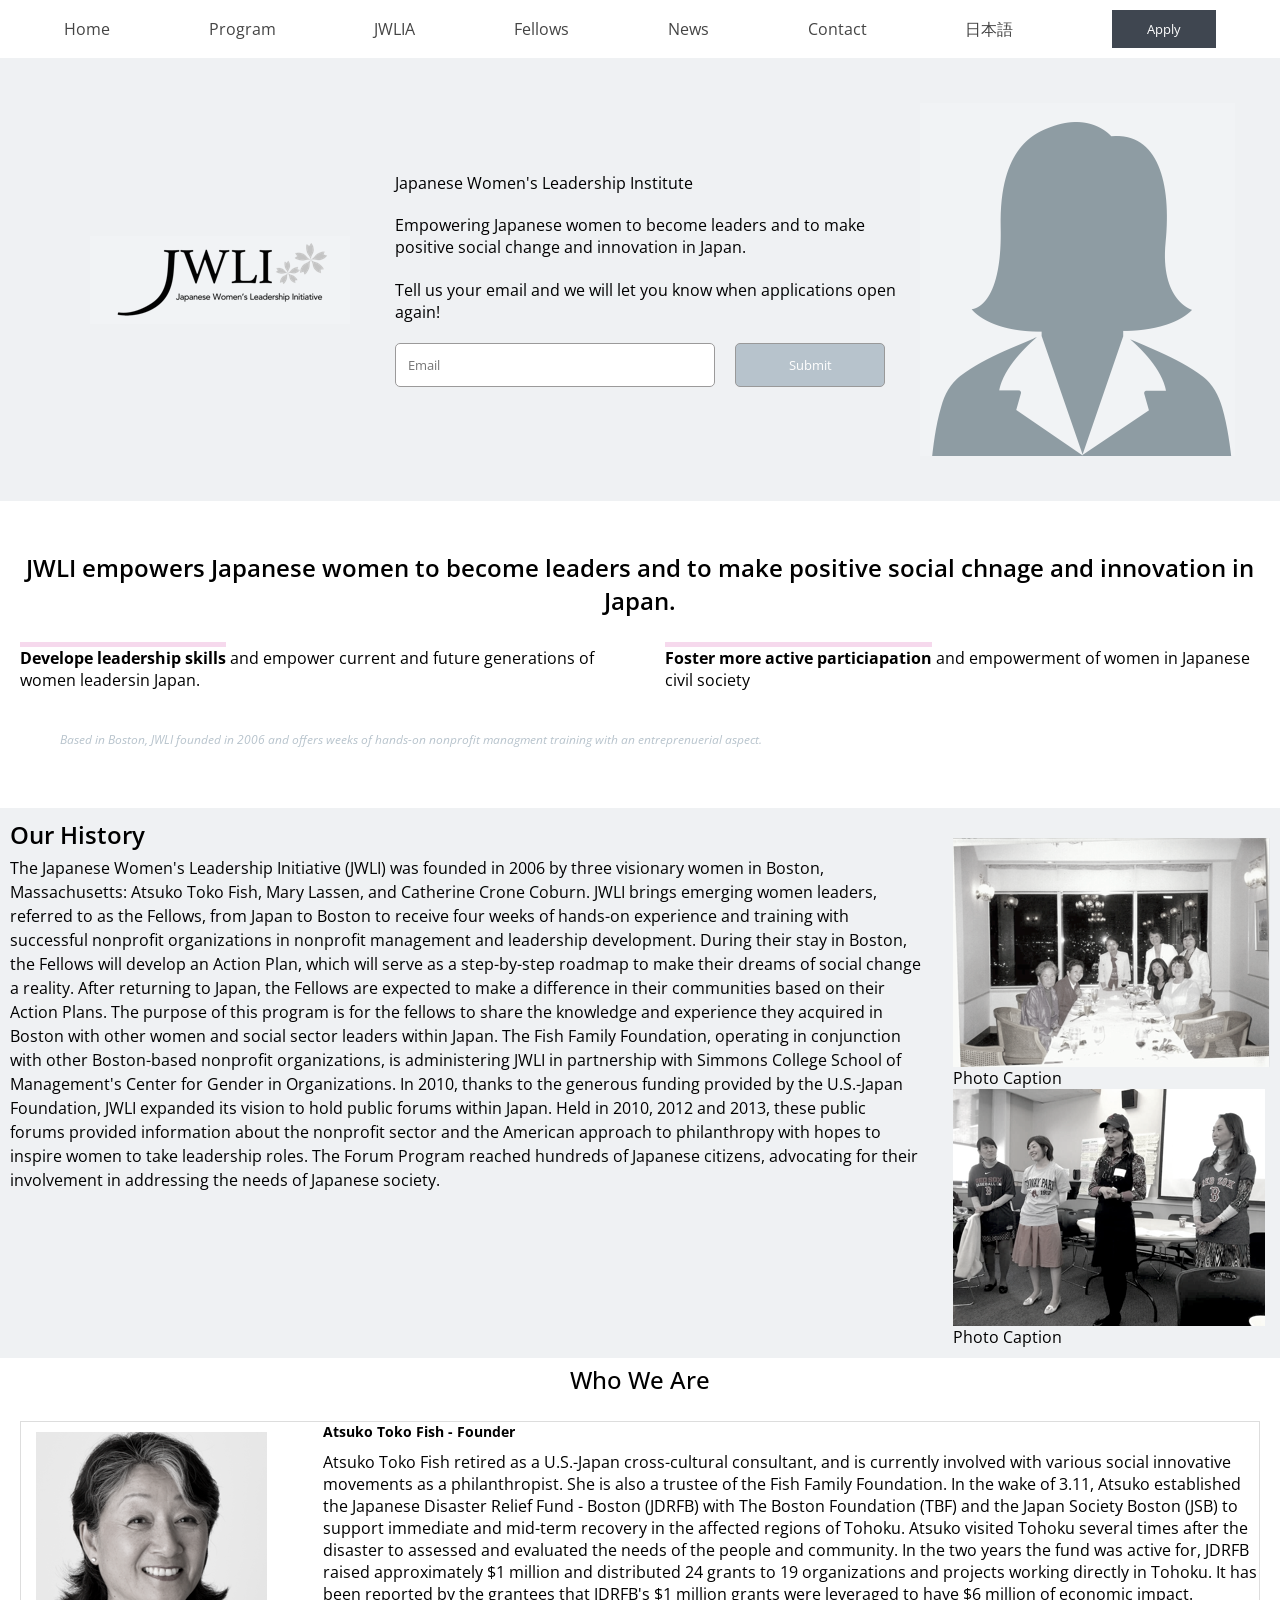
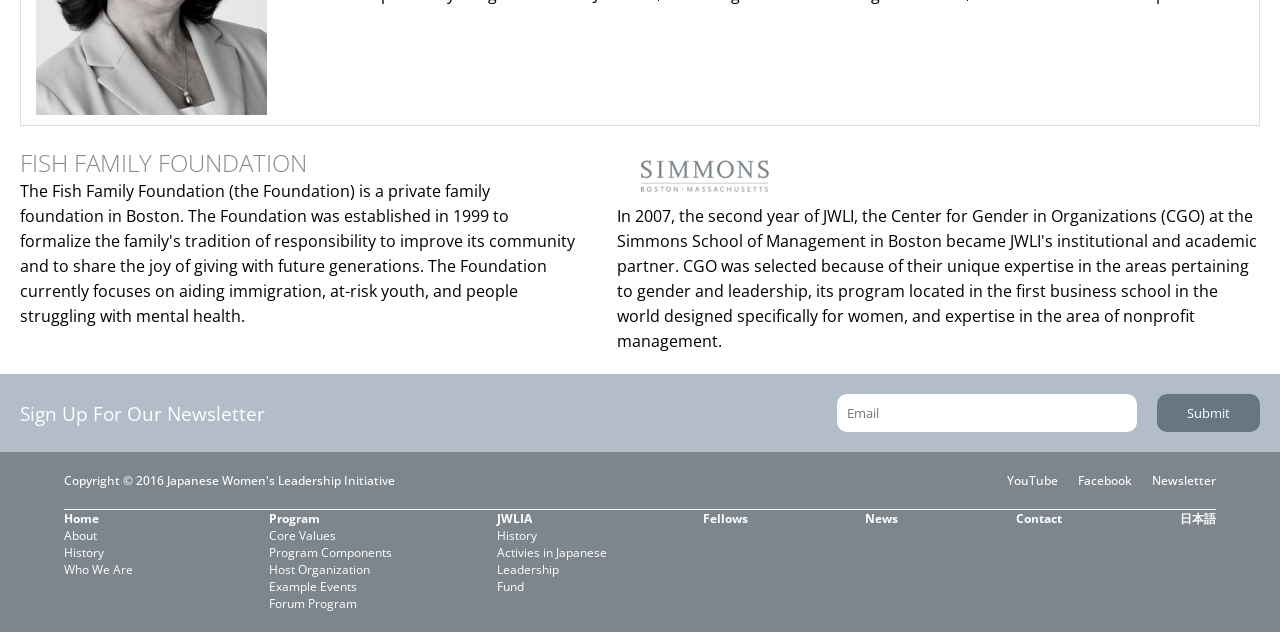
==== index.html @ 98484e45 "Rename homepage to index.html" ====
<html lang="en">
<!DOCTYPE html>
<head>
    <meta charset="UTF-8">
    <meta name="viewport" content="width=device-width, initial-scale=1.0">
    <title>Japanese Women</title>
    <link rel="stylesheet" href="css/normalize.css">
    <link rel="stylesheet" href="jwp.css">
    <link rel="preconnect" href="https://fonts.googleapis.com">
    <link rel="preconnect" href="https://fonts.gstatic.com" crossorigin>
    <link href="https://fonts.googleapis.com/css2?family=Lilita+One&family=Nunito+Sans:ital,opsz,wght@0,6..12,200..1000;1,6..12,200..1000&family=Nunito:ital,wght@0,200..1000;1,200..1000&family=Open+Sans:ital,wght@0,300..800;1,300..800&family=Roboto:ital,wght@0,100..900;1,100..900&family=Source+Sans+3:ital,wght@0,200..900;1,200..900&family=Titan+One&display=swap"
            rel="stylesheet">
</head>

<body>
    <header>
        <nav>
            <ul>
                <li><a href="#">Home</a></li>
                <li><a href="#">Program</a></li>
                <li><a href="#">JWLIA</a></li>
                <li><a href="#">Fellows</a></li>
                <li><a href="#">News</a></li>
                <li><a href="#">Contact</a></li>
                <li><a href="#">日本語</a></li>
                <li><button type="submit">Apply</button></li>
            </ul>
        </nav>
    </header>

    <main>
        <section class="japanOne">
            <section class="japanOne">
                <img src="jwli.png" alt="image of the logo">
            </section>

            <section class="japTwo">
                <p>Japanese Women's Leadership Institute</p>
                <p>Empowering Japanese women to become leaders and to make positive social change and innovation in
                    Japan.</p>

                <p>Tell us your email and we will let you know when applications open again!</p>
                <form>
                    <input type="email" placeholder="Email">
                    <button type="submit">Submit</button>
                </form>
            </section>

            <section class="japThree">
                <img src="JP-blank.png" alt="women apart of the culture">
            </section>
        </section>
    </main>
    <section class="oneSec">
        <section class="oneOfone">
            <h2>JWLI empowers Japanese women to become leaders and to make positive social chnage and innovation in
                Japan.</h2>

            <section class="oneOftwo">
                <p><span>Develope leadership skills</span> and empower current and future generations of women leadersin Japan.</p>
                <p><span>Foster more active particiapation</span> and empowerment of women in Japanese civil society</p>
            </section>
            <section class="oneOftres">
                <p>Based in Boston, JWLI founded in 2006 and offers weeks of hands-on nonprofit managment training with
                    an entreprenuerial aspect.</p>
            </section>
        </section>
    </section>
    <section class="twoSec">
            <section class="twoTwos">
                <h2>Our History</h2>
                <p>The Japanese Women's Leadership Initiative (JWLI) was founded in 2006 by three visionary women in
                    Boston, Massachusetts: Atsuko Toko Fish, Mary Lassen, and Catherine Crone Coburn. JWLI brings
                    emerging women leaders, referred to as the Fellows, from Japan to Boston to receive four weeks of
                    hands-on experience and training with successful nonprofit organizations in nonprofit management and
                    leadership development. During their stay in Boston, the Fellows will develop an Action Plan, which
                    will serve as a step-by-step roadmap to make their dreams of social change a reality. After
                    returning to Japan, the Fellows are expected to make a difference in their communities based on
                    their Action Plans. The purpose of this program is for the fellows to share the knowledge and
                    experience they acquired in Boston with other women and social sector leaders within Japan.
                    The Fish Family Foundation, operating in conjunction with other Boston-based nonprofit
                    organizations, is administering JWLI in partnership with Simmons College School of Management's
                    Center for Gender in Organizations.
                    In 2010, thanks to the generous funding provided by the U.S.-Japan Foundation, JWLI expanded its
                    vision to hold public forums within Japan. Held in 2010, 2012 and 2013, these public forums provided
                    information about the nonprofit sector and the American approach to philanthropy with hopes to
                    inspire women to take leadership roles. The Forum Program reached hundreds of Japanese citizens,
                    advocating for their involvement in addressing the needs of Japanese society.
                </p>
            </section>
            <section class="twoTrees">
                <section class="twoPics">
                    <img src="photo1-1.png" alt="Celebrating their success">
                    <p>Photo Caption</p>
                </section>
                <section class="twoPics">
                    <img src="photo2-2.png" alt="Talking about the process it took">
                    <p>Photo Caption</p>
                </section>
            </section>
    </section>
    <section class="treeSec">
        <h2>Who We Are</h2>
        <section class="sec3">
            <img src="Atsuko-Toko-Fish.png" alt="Founder, Atsuko Toko Fish">
            <section class="sec4">
                <h3>Atsuko Toko Fish - Founder</h3>
                <p>
                    Atsuko Toko Fish retired as a U.S.-Japan cross-cultural consultant, and is currently involved with
                    various social innovative movements as a philanthropist. She is also a trustee of the Fish Family
                    Foundation. In the wake of 3.11, Atsuko established the Japanese Disaster Relief Fund - Boston (JDRFB)
                    with The Boston Foundation (TBF) and the Japan Society Boston (JSB) to support immediate and mid-term
                    recovery in the affected regions of Tohoku. Atsuko visited Tohoku several times after the disaster to
                    assessed and evaluated the needs of the people and community. In the two years the fund was active for,
                    JDRFB raised approximately $1 million and distributed 24 grants to 19 organizations and projects working
                    directly in Tohoku. It has been reported by the grantees that JDRFB's $1 million grants were leveraged
                    to have $6 million of economic impact.
                </p>
            </section>
        </section>
    </section>
    <section class="fourSec">
        <section>
            <h2>FISH FAMILY FOUNDATION</h2>
            <p>The Fish Family Foundation (the Foundation) is a private family foundation in Boston. The Foundation was
                established in 1999 to formalize the family's tradition of responsibility to improve its community and
                to share the joy of giving with future generations. The Foundation currently focuses on aiding
                immigration, at-risk youth, and people struggling with mental health.</p>
        </section>
        <section>
            <img src="Simmons.png" alt="Location and place of partnership">
            <p>In 2007, the second year of JWLI, the Center for Gender in Organizations (CGO) at the Simmons School of
                Management in Boston became JWLI's institutional and academic partner. CGO was selected because of their
                unique expertise in the areas pertaining to gender and leadership, its program located in the first
                business school in the world designed specifically for women, and expertise in the area of nonprofit
                management.</p>
        </section>
    </section>
    <footer>
        <section class="footerOne">
            <h3>Sign Up For Our Newsletter</h3>
            <form>
                <input type="email" placeholder="Email">
                <button type="submit">Submit</button>
            </form>
        </section>

        <section class="bottom">
            <section class="bottomOne">
                <p>Copyright &copy; 2016 Japanese Women's Leadership Initiative</p>
                <ul>
                    <li>YouTube</li>
                    <li>Facebook</li>
                    <li>Newsletter</li>
                </ul>
            </section>

            <section class="bottomUp">
                <ul id="oneFirst">
                    <li class="firstOnes">Home</li>
                    <li>About</li>
                    <li>History</li>
                    <li>Who We Are</li>

                </ul>

                <ul id="twoFirst">
                    <li class="firstOnes">Program</li>
                    <li>Core Values</li>
                    <li>Program Components</li>
                    <li>Host Organization</li>
                    <li>Example Events</li>
                    <li>Forum Program</li>
                </ul>

                <ul id="threeFirst">
                    <li class="firstOnes">JWLIA</li>
                    <li>History</li>
                    <li>Activies in Japanese</li>
                    <li>Leadership</li>
                    <li>Fund</li>
                </ul>

                <ul id="fourFirst">
                    <li class="firstOnes">Fellows</li>
                    <li class="firstOnes">News</li>
                    <li class="firstOnes">Contact</li>
                    <li class="firstOnes">日本語</li>
                </ul>
            </section>
        </section>
    </footer>
</body>

</html>
---- jwp.css ----
* {
    box-sizing: border-box;
    margin: 0;
    padding: 0;
    font-family: "Open Sans", sans-serif;
    clear: both; 
}


Clear fix hack .clearfix:after {
    content: ".";
    display: block;
    clear: both;
    visibility: hidden;
    line-height: 0;
    height: 0;
}

/******************************************
/* HEADER
/*******************************************/
header{ 
    height: auto; 
    clear: both;  
    height: auto; 
}
header {
    background-color: white;
    padding: 10px 0;
}

header nav {
    width: 90%;
    margin: 0 auto;
}

header ul {
    display: flex;
    align-items: center;
    justify-content: space-between;

    list-style: none;
    margin: 0;
    padding: 0;
}

header a {
    text-decoration: none;
    color: #444;
}

header button {
    background-color: #3f4650;
    color: white;
    border: none;
    padding: 10px 35px;
}

/******************************************
/* Section 2
/*******************************************/

.japanOne{
    display: flex; 
    justify-content: space-around;
    align-items: center;
    padding: 45px; 
    height: auto; 
    background: rgb(239, 241,243); 
    clear: both; 
}

.japTwo p{
    line-height: 1.4;
    max-width: 550px;
    margin-bottom: 20px;
}

.japTwo .pGraph{
    font-size: 10px; 
    margin: 5px 0; 
}

.japTwo form{
    display: flex;
    gap: 20px;
    margin-top: 10px;
}

.japTwo input {
    width: 320px;
    padding: 12px;
    border: 1px solid #9b9a9a;
    border-radius: 5px;
    
}
.japTwo button {
    width: 150px;
    padding: 12px;
    border: 1px solid #999;
    background: #b7c3cc;
    color: white;
    font-family: 14px;
    border-radius: 5px;
}
/******************************************
/* Section 3
/*******************************************/

.oneSec{
    height: auto;  
    padding: 20px; 
    clear: both; 
}
.oneOfone h2{
    font-weight: 600;
    text-align: center;
    margin: 30px 0; 
}
.oneOfTwo{
    display: flex;
    justify-content: space-between;
    gap: 50px;
}
.oneOfTwo p{
    flex: 1; ;
}
.oneOfTwo span{
    font-weight: bold;
    border-top: 5px solid rgb(246, 217, 237);
}
.oneOftres{
    display: flex; 
    font-size: 12px;
    color: #b7c3cc;
    margin: 40px; 
    font-style: italic;
}

/******************************************
/* Section 4
/*******************************************/

.twoSec{
    padding: 10px; 
    display: flex; 
     height: auto; 
    background: rgb(239, 241, 243);
    gap: 30px; 
    clear: both; 
}
.twoSec h2{
    font-weight: 600;
}
.twoTwos p{
    margin-top: 5px;
    line-height: 1.5;
}
.twoTrees{
     height: auto; 
    margin-top: 20px; 
}
/******************************************
/* Section 5
/*******************************************/

.treeSec{
    clear: both; 
    height: auto; 
}
.treeSec h2{
    padding: 5px; 
    text-align: center;
    font-weight: 500;
    margin-bottom: 20px;
}
.sec3{ 
    display: flex; 
    align-items: flex-start;
    gap: 40px; 
    height: auto;
    margin: 0 20px;
    border: 1px solid #ddd;
}
.sec4 h3{
    margin-bottom: 10px;
    font-size: 14px;
}
.sec p{
    font-size: 10px;
    font-weight: lighter;
}
.sec3 img {
    padding: 10px 15px;
}

/******************************************
/* Section 6
/*******************************************/

.fourSec{ 
    display: flex; 
    height: auto; 
    gap: 40px; 
    padding: 20px; 
}
.fourSec h2{
    color: rgb(134, 137, 139); 
    font-weight: lighter;
}
.fourSec p{
    line-height: 25px;
}

/******************************************
/* Footer
/*******************************************/
footer{
    height: auto; 
}
.footerOne{
    text-align: center;
    padding: 35px 0;
    display: flex; 
    padding: 20px; 
    background: rgb(179, 189, 201);
    color: white;  
}

.footerOne h3{
    font-weight: 400;
    width: 40%; 
    display: flex; 
    align-items: center; 
}
.footerOne form{
    justify-content: right;
    display: flex;
    gap: 20px;
    width: 60%;  
}
.footerOne input {
    width: 300px;
    padding: 10px;
    border: none;
    border-radius: 10px;
}
.footerOne button {
    padding: 10px 30px;
    border: none;
    background: #667783;
    color: white;
    border-radius: 10px;
    text-align: center;
}
.bottom{
    background: rgb(126, 134, 141);
    color: white;
    padding: 20px 5%;
    text-align: center;
}
.bottomOne{
    border-bottom: 1px solid white; 
    display: flex; 
    padding-bottom: 20px 
}
.bottomOne ul{ 
    display: flex;  
    width: 50%; 
    list-style: none;
    justify-content: flex-end;
    gap: 20px;
    font-size: 12px;
    font-weight: 500;
}
.bottomOne p{
    display: flex;
    width: 50%; 
    font-size: 12px;
    font-weight: 500; 
    justify-content: flex-start;
}
.bottomUp{
    display: flex; 
}
.bottomUp ul{
    list-style: none;
    font-size: 12px;
}
#oneFirst{ 
    width: 18%;
    display: flex; 
    flex-direction: column; 
    align-items: flex-start; 
}
#twoFirst{
    width: 20%;
    display: flex; 
    flex-direction: column; 
    align-items: flex-start; 
}
#threeFirst{
    width: 18%;
    display: flex; 
    flex-direction: column; 
    align-items: flex-start; 
}
#fourFirst{
    width: 45%; 
    display: flex; 
    justify-content: space-between;
}
.firstOnes{
    font-weight: bold;
}


/******************************************
/* MEDIA Queries
/*******************************************/

@media screen and (max-width: 1024px) {
    /* Laptop screen size */
    
     header,
    main,
    .japanOne,
    .oneSec,
    .twoSec,
    .treeSec,
    .fourSec {
        background: pink;
    }
    .japanOne {
        flex-direction: column;
        gap: 30px;
    }
     p,
    a,
    li,
    button,
    input,
    span {
        font-size: 14px;
    }

    h2 {
        font-size: 24px;
    }

    h3 {
        font-size: 18px;
    }
    header,
    nav,
    ul {
        background: rgb(126, 134, 141);
    }
    .footerOne,
    .footerOne h3,
    .footerOne input,
    .footerOne button,
    .bottom,
    .bottomOne,
    .bottomOne p,
    .bottomOne li,
    .bottomUp,
    .bottomUp li {
        color: black;
    }
}

@media screen and (max-width: 768px) {
    /* Tablet screen size */
    
   header,
    main,
    .japanOne,
    .oneSec,
    .twoSec,
    .treeSec,
    .fourSec {
        background: rgb(183, 94, 183);
    }
    header ul {
        flex-wrap: wrap;
        gap: 15px;
    }
    .japanOne {
        flex-direction: column;
        gap: 25px;
    }
    .japThree img {
        max-width: 100%;
        height: auto;
    }
    header,
    nav,
    ul {
        background: rgb(126, 134, 141);
    }
}

@media screen and (max-width: 600px) {
    /* Phone screen size */

    header,
    main,
    .japanOne,
    .oneSec,
    .twoSec,
    .treeSec,
    .fourSec {
        background: rgb(111, 190, 205);
    }

    header {
        height: auto;
        padding: 15px;
    }

    header nav {
        width: 100%;
    }

    header ul {
        flex-direction: column;
        align-items: flex-start;
        gap: 12px;
    }

    header button {
        padding: 8px 20px;
    }

    .japanOne {
        flex-direction: column;
        padding: 20px;
        gap: 20px;
    }

    .japTwo form {
        flex-direction: column;
    }

    .japTwo input,
    .japTwo button {
        width: 100%;
    }

    .japThree img {
        width: 100%;
        height: auto;
    }

}
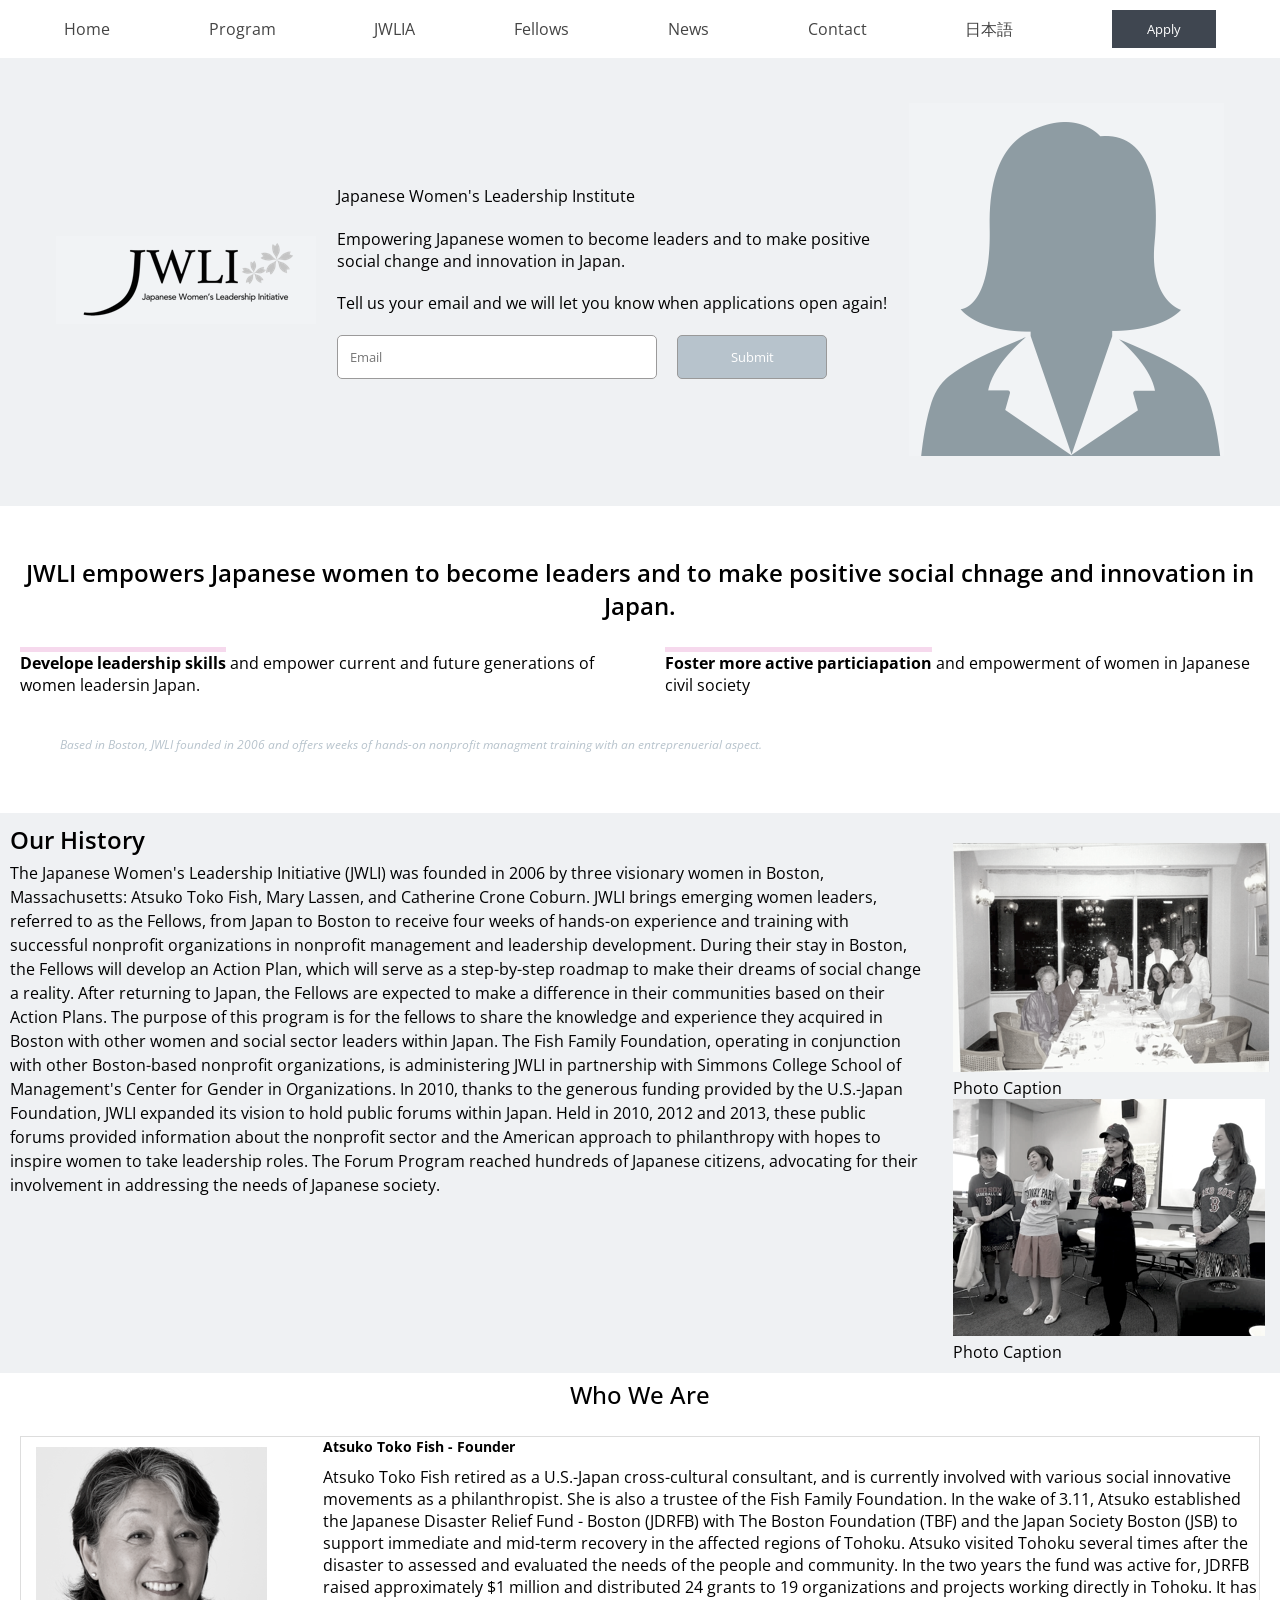
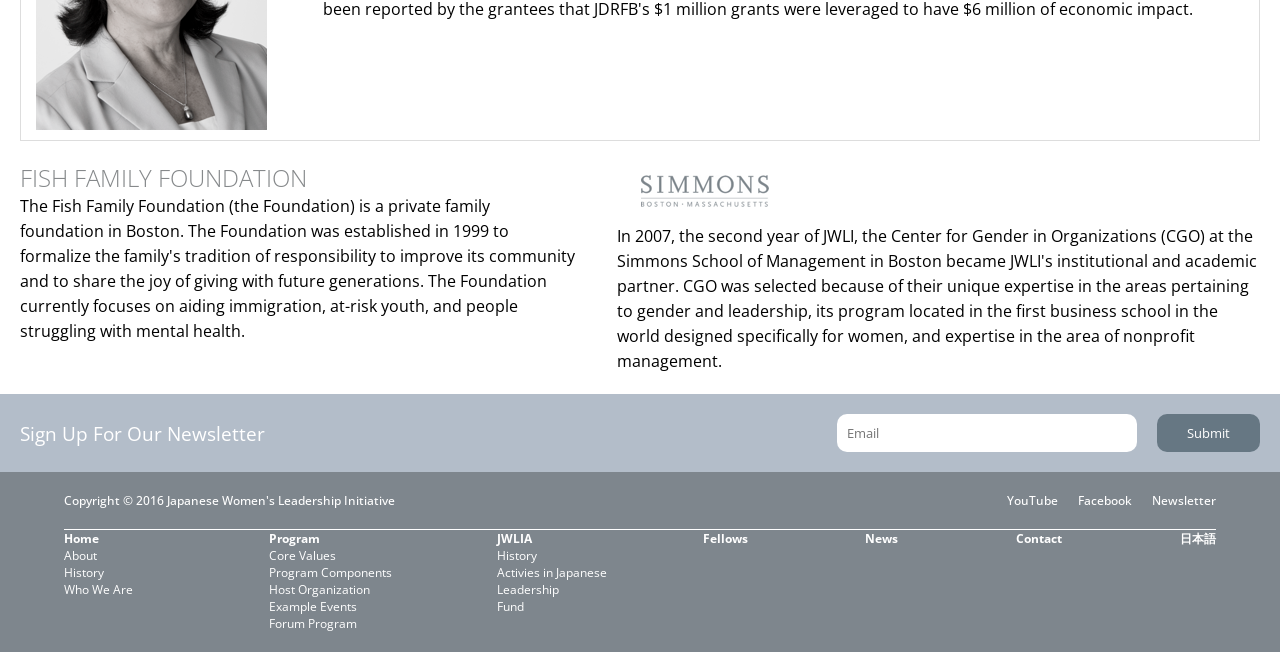
==== commit 933c41b5: "Update responsive design" ====
--- a/index.html
+++ b/index.html
@@ -1,5 +1,5 @@
+<!DOCTYPE html>
 <html lang="en">
-<!DOCTYPE html>
 <head>
     <meta charset="UTF-8">
     <meta name="viewport" content="width=device-width, initial-scale=1.0">
@@ -30,7 +30,7 @@
 
     <main>
         <section class="japanOne">
-            <section class="japanOne">
+            <section class="japLogo">
                 <img src="jwli.png" alt="image of the logo">
             </section>
 
@@ -56,7 +56,7 @@
             <h2>JWLI empowers Japanese women to become leaders and to make positive social chnage and innovation in
                 Japan.</h2>
 
-            <section class="oneOftwo">
+            <section class="oneOfTwo">
                 <p><span>Develope leadership skills</span> and empower current and future generations of women leadersin Japan.</p>
                 <p><span>Foster more active particiapation</span> and empowerment of women in Japanese civil society</p>
             </section>
--- a/jwp.css
+++ b/jwp.css
@@ -3,7 +3,6 @@
     margin: 0;
     padding: 0;
     font-family: "Open Sans", sans-serif;
-    clear: both; 
 }
 
 
@@ -314,28 +313,165 @@
     font-weight: bold;
 }
 
-
-/******************************************
-/* MEDIA Queries
-/*******************************************/
+/* =========================================================
+   MEDIA QUERIES
+   ========================================================= */
+
+
+/* =========================================================
+    SMALL LAPTOP - 1024PX
+   ========================================================= */
 
 @media screen and (max-width: 1024px) {
-    /* Laptop screen size */
-    
-     header,
-    main,
-    .japanOne,
-    .oneSec,
-    .twoSec,
-    .treeSec,
+
+    /* ---------------- COLORS ---------------- */
+
+    header {
+        background: #d9c2cf;
+    }
+
+    .japanOne {
+        background: #f4dfe9;
+    }
+
+    .oneSec {
+        background: #fff7fa;
+    }
+
+    .twoSec {
+        background: #ead8e3;
+    }
+
+    .treeSec {
+        background: #fffafa;
+    }
+
     .fourSec {
-        background: pink;
-    }
+        background: #f2e5eb;
+    }
+
+
+    /* ---------------- NAV ---------------- */
+
+    header {
+        padding: 15px 25px;
+    }
+
+    header nav {
+        width: 100%;
+    }
+
+    header ul {
+        flex-wrap: wrap;
+        justify-content: flex-start;
+        gap: 15px 25px;
+        background: transparent;
+    }
+
+    header a {
+        color: #333;
+    }
+
+
+    /* ---------------- HERO ---------------- */
+
     .japanOne {
-        flex-direction: column;
+        padding: 40px 30px;
         gap: 30px;
     }
-     p,
+
+    .japLogo img {
+        max-width: 180px;
+        height: auto;
+    }
+
+    .japThree img {
+        max-width: 320px;
+        height: auto;
+    }
+
+    .japTwo {
+        flex: 1;
+    }
+
+
+    /* ---------------- JWLI MISSION ---------------- */
+
+    .oneSec {
+        padding: 35px;
+    }
+
+    .oneOfTwo {
+        gap: 30px;
+    }
+
+
+    /* ---------------- HISTORY ---------------- */
+
+    .twoSec {
+        gap: 25px;
+        padding: 30px;
+    }
+
+    .twoTwos {
+        flex: 1.5;
+    }
+
+    .twoTrees {
+        flex: 1;
+    }
+
+    .twoPics img {
+        max-width: 100%;
+        height: auto;
+    }
+
+
+    /* ---------------- WHO WE ARE ---------------- */
+
+    .sec3 {
+        margin: 0 30px;
+        gap: 25px;
+        padding: 20px;
+    }
+
+    .sec3 img {
+        max-width: 250px;
+        height: auto;
+    }
+
+
+    /* ---------------- PARTNERS ---------------- */
+
+    .fourSec {
+        gap: 30px;
+        padding: 30px;
+    }
+
+    .fourSec section {
+        flex: 1;
+    }
+
+    .fourSec img {
+        max-width: 100%;
+        height: auto;
+    }
+
+
+    /* ---------------- FOOTER ---------------- */
+
+    .footerOne {
+        background: #b79aaa;
+    }
+
+    .bottom {
+        background: #75636d;
+    }
+
+
+    /* ---------------- FONT ---------------- */
+
+    p,
     a,
     li,
     button,
@@ -351,96 +487,237 @@
     h3 {
         font-size: 18px;
     }
-    header,
-    nav,
-    ul {
-        background: rgb(126, 134, 141);
-    }
-    .footerOne,
-    .footerOne h3,
-    .footerOne input,
-    .footerOne button,
-    .bottom,
-    .bottomOne,
-    .bottomOne p,
-    .bottomOne li,
-    .bottomUp,
-    .bottomUp li {
-        color: black;
-    }
-}
+}
+
+
+
+/* =========================================================
+    TABLET - 768PX 
+   ========================================================= */
 
 @media screen and (max-width: 768px) {
-    /* Tablet screen size */
-    
-   header,
-    main,
-    .japanOne,
-    .oneSec,
-    .twoSec,
-    .treeSec,
+
+    /* ---------------- COLORS ---------------- */
+
+    header {
+        background: #a67591;
+    }
+
+    .japanOne {
+        background: #e8c4d6;
+    }
+
+    .oneSec {
+        background: #f7e9f0;
+    }
+
+    .twoSec {
+        background: #d9b3c7;
+    }
+
+    .treeSec {
+        background: #fbeef4;
+    }
+
     .fourSec {
-        background: rgb(183, 94, 183);
-    }
+        background: #ead5df;
+    }
+
+
+    /* ---------------- NAV ---------------- */
+
     header ul {
-        flex-wrap: wrap;
-        gap: 15px;
-    }
+        flex-direction: column;
+        align-items: flex-start;
+        gap: 10px;
+    }
+
+    header a {
+        color: white;
+    }
+
+    header button {
+        background: #57414d;
+    }
+
+
+    /* ---------------- HERO ---------------- */
+
     .japanOne {
         flex-direction: column;
-        gap: 25px;
-    }
+        align-items: center;
+        text-align: center;
+        padding: 35px 25px;
+    }
+
+    .japLogo img {
+        max-width: 180px;
+    }
+
+    .japTwo {
+        width: 100%;
+    }
+
+    .japTwo p {
+        max-width: 100%;
+    }
+
+    .japTwo form {
+        justify-content: center;
+    }
+
     .japThree img {
         max-width: 100%;
         height: auto;
     }
-    header,
-    nav,
-    ul {
-        background: rgb(126, 134, 141);
-    }
-}
+
+
+    /* ---------------- MISSION ---------------- */
+
+    .oneOfTwo {
+        flex-direction: column;
+        gap: 20px;
+    }
+
+    .oneOftres {
+        margin: 30px 10px;
+    }
+
+
+    /* ---------------- HISTORY ---------------- */
+
+    .twoSec {
+        flex-direction: column;
+        padding: 30px 25px;
+    }
+
+    .twoTrees {
+        display: flex;
+        gap: 20px;
+    }
+
+    .twoPics {
+        flex: 1;
+    }
+
+    .twoPics img {
+        width: 100%;
+    }
+
+
+    /* ---------------- WHO WE ARE ---------------- */
+
+    .sec3 {
+        flex-direction: column;
+        align-items: center;
+        margin: 0 25px;
+    }
+
+    .sec3 img {
+        max-width: 280px;
+    }
+
+    .sec4 {
+        padding: 0 15px 20px;
+    }
+
+
+    /* ---------------- PARTNERS ---------------- */
+
+    .fourSec {
+        flex-direction: column;
+        padding: 30px 25px;
+    }
+
+
+    /* ---------------- NEWSLETTER ---------------- */
+
+    .footerOne {
+        flex-direction: column;
+        gap: 20px;
+        background: #967a8a;
+    }
+
+    .footerOne h3 {
+        width: 100%;
+        justify-content: center;
+    }
+
+    .footerOne form {
+        width: 100%;
+        justify-content: center;
+    }
+
+
+    /* ---------------- LOWER FOOTER ---------------- */
+
+    .bottom {
+        background: #67535f;
+    }
+
+    .bottomOne {
+        flex-direction: column;
+        gap: 15px;
+    }
+
+    .bottomOne p,
+    .bottomOne ul {
+        width: 100%;
+        justify-content: center;
+    }
+
+    .bottomUp {
+        flex-wrap: wrap;
+        gap: 25px;
+        padding-top: 25px;
+    }
+
+    #oneFirst,
+    #twoFirst,
+    #threeFirst,
+    #fourFirst {
+        width: calc(50% - 15px);
+    }
+
+    #fourFirst {
+        flex-direction: column;
+        align-items: flex-start;
+    }
+}
+
+
+
+/* =========================================================
+    MOBILE - 600PX
+   ========================================================= */
 
 @media screen and (max-width: 600px) {
-    /* Phone screen size */
-
-    header,
-    main,
-    .japanOne,
-    .oneSec,
-    .twoSec,
-    .treeSec,
-    .fourSec {
-        background: rgb(111, 190, 205);
-    }
-
-    header {
-        height: auto;
-        padding: 15px;
-    }
+
+    /* ---------------- NAV ---------------- */
 
     header nav {
-        width: 100%;
-    }
-
-    header ul {
-        flex-direction: column;
-        align-items: flex-start;
-        gap: 12px;
-    }
-
-    header button {
-        padding: 8px 20px;
-    }
+        display: none;
+    }
+
+    /* ---------------- HERO ---------------- */
 
     .japanOne {
-        flex-direction: column;
-        padding: 20px;
-        gap: 20px;
+        padding: 30px 20px;
+        gap: 25px;
+    }
+
+    .japLogo img {
+        width: 150px;
+        max-width: 100%;
+    }
+
+    .japTwo {
+        text-align: left;
     }
 
     .japTwo form {
         flex-direction: column;
+        gap: 10px;
     }
 
     .japTwo input,
@@ -448,9 +725,166 @@
         width: 100%;
     }
 
+    .japThree {
+        width: 100%;
+    }
+
     .japThree img {
         width: 100%;
         height: auto;
     }
 
+    /* ---------------- MISSION ---------------- */
+
+    .oneSec {
+        padding: 30px 20px;
+    }
+
+    .oneOfone h2 {
+        text-align: left;
+        font-size: 22px;
+    }
+
+    .oneOfTwo {
+        flex-direction: column;
+    }
+
+    .oneOftres {
+        margin: 25px 0;
+    }
+
+    /* ---------------- HISTORY ---------------- */
+
+    .twoSec {
+        flex-direction: column;
+        padding: 30px 20px;
+    }
+
+    .twoTwos p {
+        font-size: 14px;
+        line-height: 1.7;
+    }
+
+    .twoTrees {
+        flex-direction: column;
+    }
+
+    .twoPics {
+        width: 100%;
+    }
+
+    .twoPics img {
+        width: 100%;
+        height: auto;
+    }
+
+    /* ---------------- WHO WE ARE ---------------- */
+
+    .treeSec {
+        padding: 30px 20px;
+    }
+
+    .treeSec h2 {
+        font-size: 24px;
+    }
+
+    .sec3 {
+        margin: 0;
+        padding: 15px;
+    }
+
+    .sec3 img {
+        width: 100%;
+        max-width: 260px;
+    }
+
+    .sec4 {
+        padding: 10px 0;
+    }
+
+    .sec4 h3 {
+        font-size: 18px;
+    }
+
+    /* ---------------- PARTNERS ---------------- */
+
+    .fourSec {
+        padding: 30px 20px;
+        gap: 30px;
+    }
+
+    .fourSec h2 {
+        font-size: 22px;
+    }
+
+    .fourSec p {
+        line-height: 1.7;
+    }
+
+    .fourSec img {
+        width: 100%;
+        height: auto;
+    }
+
+    /* ---------------- NEWSLETTER ---------------- */
+
+    .footerOne {
+        padding: 25px 20px;
+    }
+
+    .footerOne h3 {
+        text-align: center;
+    }
+
+    .footerOne form {
+        flex-direction: column;
+        gap: 10px;
+    }
+
+    .footerOne input,
+    .footerOne button {
+        width: 100%;
+    }
+
+    /* ---------------- LOWER FOOTER ---------------- */
+
+    .bottom {
+        padding: 25px 20px;
+    }
+
+    .bottomOne {
+        flex-direction: column;
+        align-items: flex-start;
+    }
+
+    .bottomOne p {
+        width: 100%;
+        justify-content: flex-start;
+        text-align: left;
+    }
+
+    .bottomOne ul {
+        width: 100%;
+        justify-content: flex-start;
+        flex-direction: column;
+        text-align: left;
+        gap: 8px;
+    }
+
+    .bottomUp {
+        flex-direction: column;
+        gap: 20px;
+    }
+
+    #oneFirst,
+    #twoFirst,
+    #threeFirst,
+    #fourFirst {
+        width: 100%;
+        align-items: flex-start;
+    }
+
+    #fourFirst {
+        flex-direction: column;
+    }
 }
